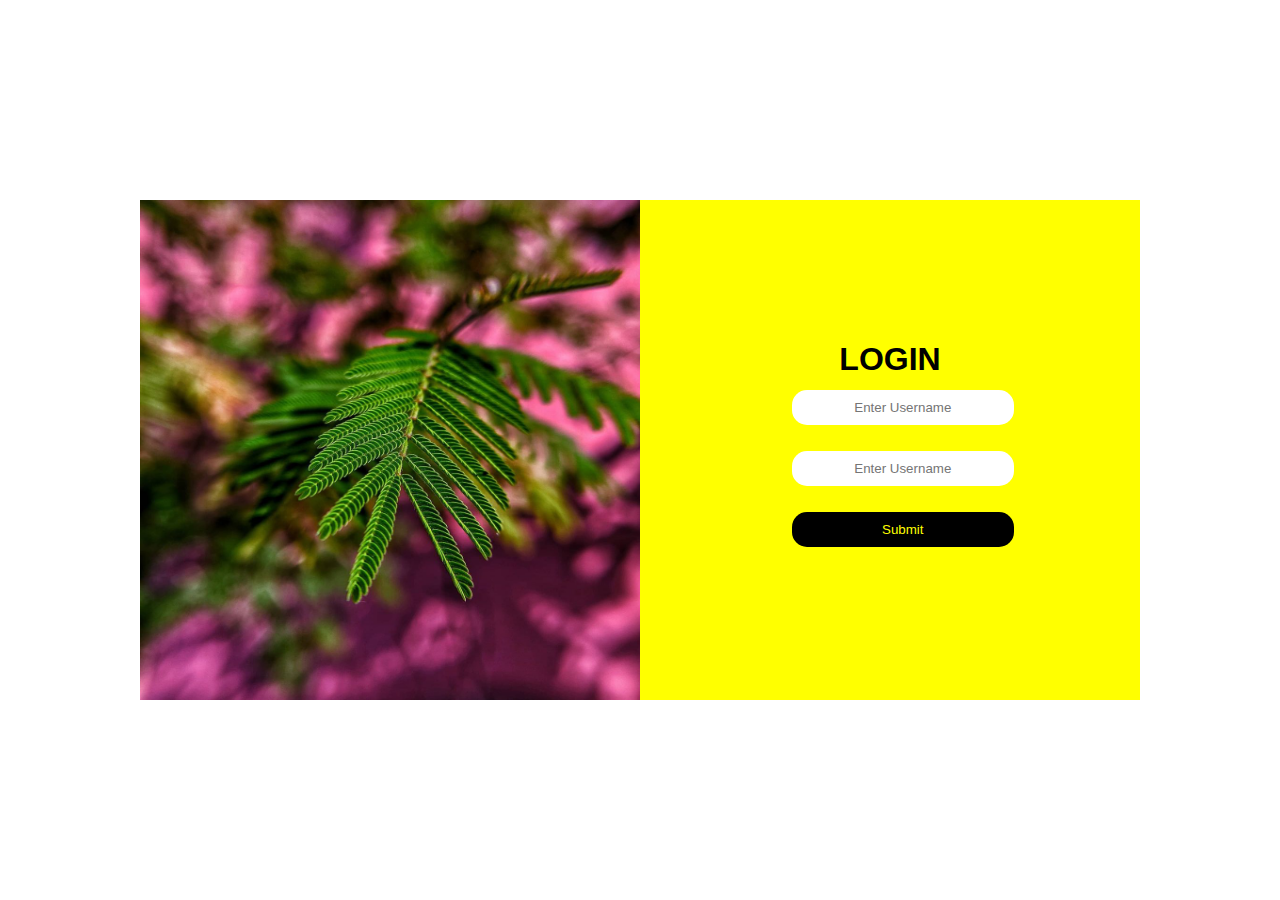
==== index.html @ b4ae08fb "Rename lh.html to index.html" ====
<!DOCTYPE html>
<html>
    <head>
        <meta name="viewport" content="width=device-width,initial-scale=1.0">
        <link rel="stylesheet" href="lc.css">
    </head>
    <body>
        <div class="l1">
            <div class="l2">
                <div class="l3"></div>
                <div class="l4">
                        <form>
                            <h1>Login</h1>
                         <div><input type="text" name="" placeholder="Enter Username"></div>       
                        
                    
                                <div><input type="text" name="" placeholder="Enter Username">  </div>     
                                
                                
                                    <input type="button" value="Submit">    
                            
                        </form></div>
                    </div>
                </div>
             
           
    </body>
</html>
---- lc.css ----
*
{
    margin: 0;
    padding: 0;
    box-sizing: border-box;
    font-family: sans-serif;
    
}

.l1{
    width: 100%;
    height: 100vh;
    background-color: white;
    display: flex;
    justify-content: center;
    align-items: center;

    
    
    
}

.l2
{ 
    width:1000px;
    height: 500px;
   background-color: yellow;
   display: flex;
   margin: 20px;
  
   }
    
.l3{
    width: 50%;
    height: 500px;
    background-image: url("leaf.png");
    background-size: 100% 100%;
}    
.l4{
    width: 50%;
    height: 500px;
    display: flex;
    justify-content: center;
    align-items: center;
    padding: 30px;
}
h1{
    font-weight: bold;
    text-align: center;
    text-transform: uppercase;

}
.l4 input{
    margin: 0.8rem;
    width: 100%;
    padding: 10px;
    border-radius: 15px;
    border: none;
    outline: none;
    text-align: center;
    color: blue;
}
.l4 input[type="button"]
{
    background-color: black;
    color: yellow;
   
}
.l4 input[type="button"]:hover
{
    background-color: white;
    color: blue;
   
}

@media (max-width:600px)
{
    .l3{
        display: none;
    }
    .l4{
        width: 100%;
    }
}
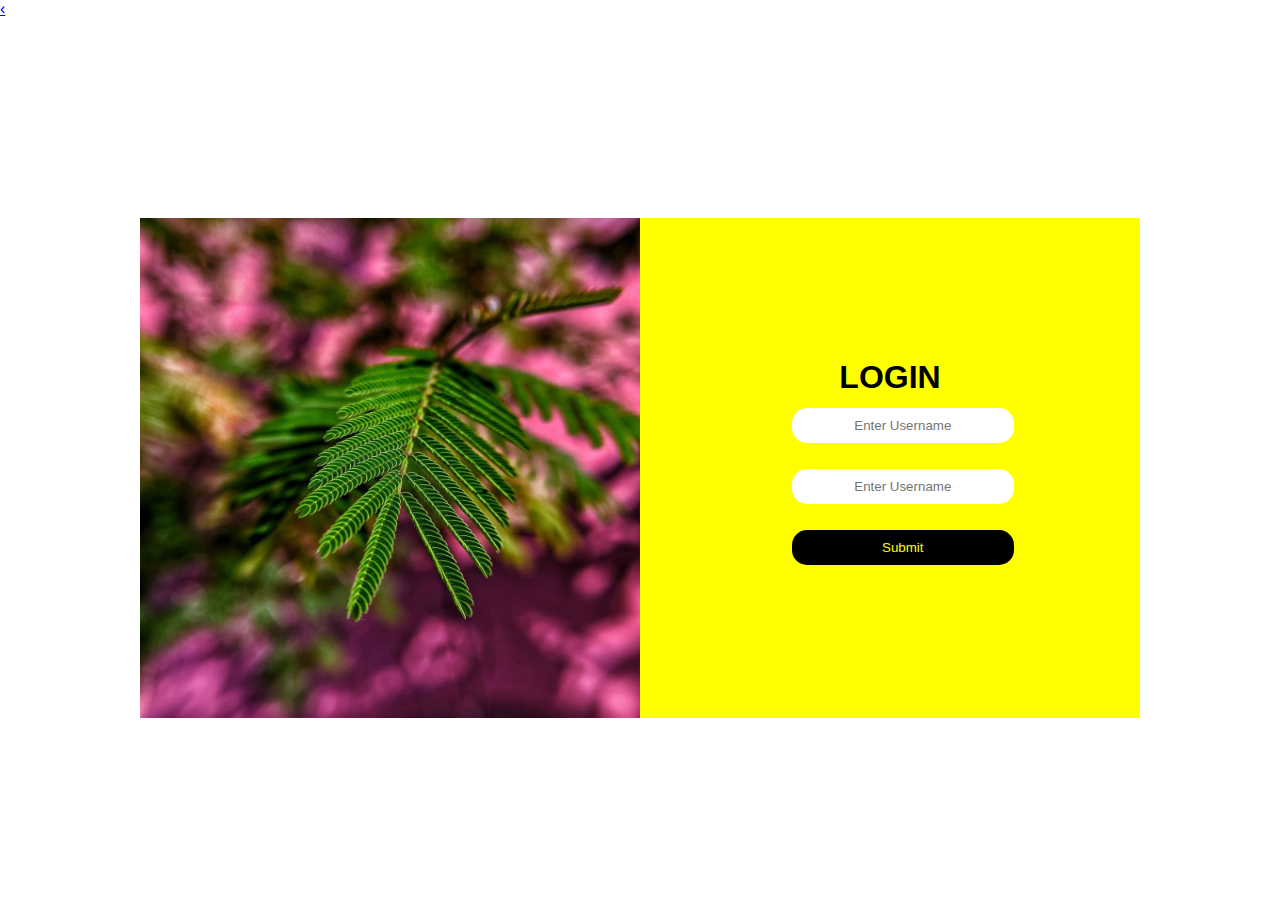
==== commit 978d6c0b: "Update index.html" ====
--- a/index.html
+++ b/index.html
@@ -5,6 +5,7 @@
         <link rel="stylesheet" href="lc.css">
     </head>
     <body>
+        <a href="https://karanbhandariweb.github.io/portfolio" class="previous round">&#8249;</a>
         <div class="l1">
             <div class="l2">
                 <div class="l3"></div>
